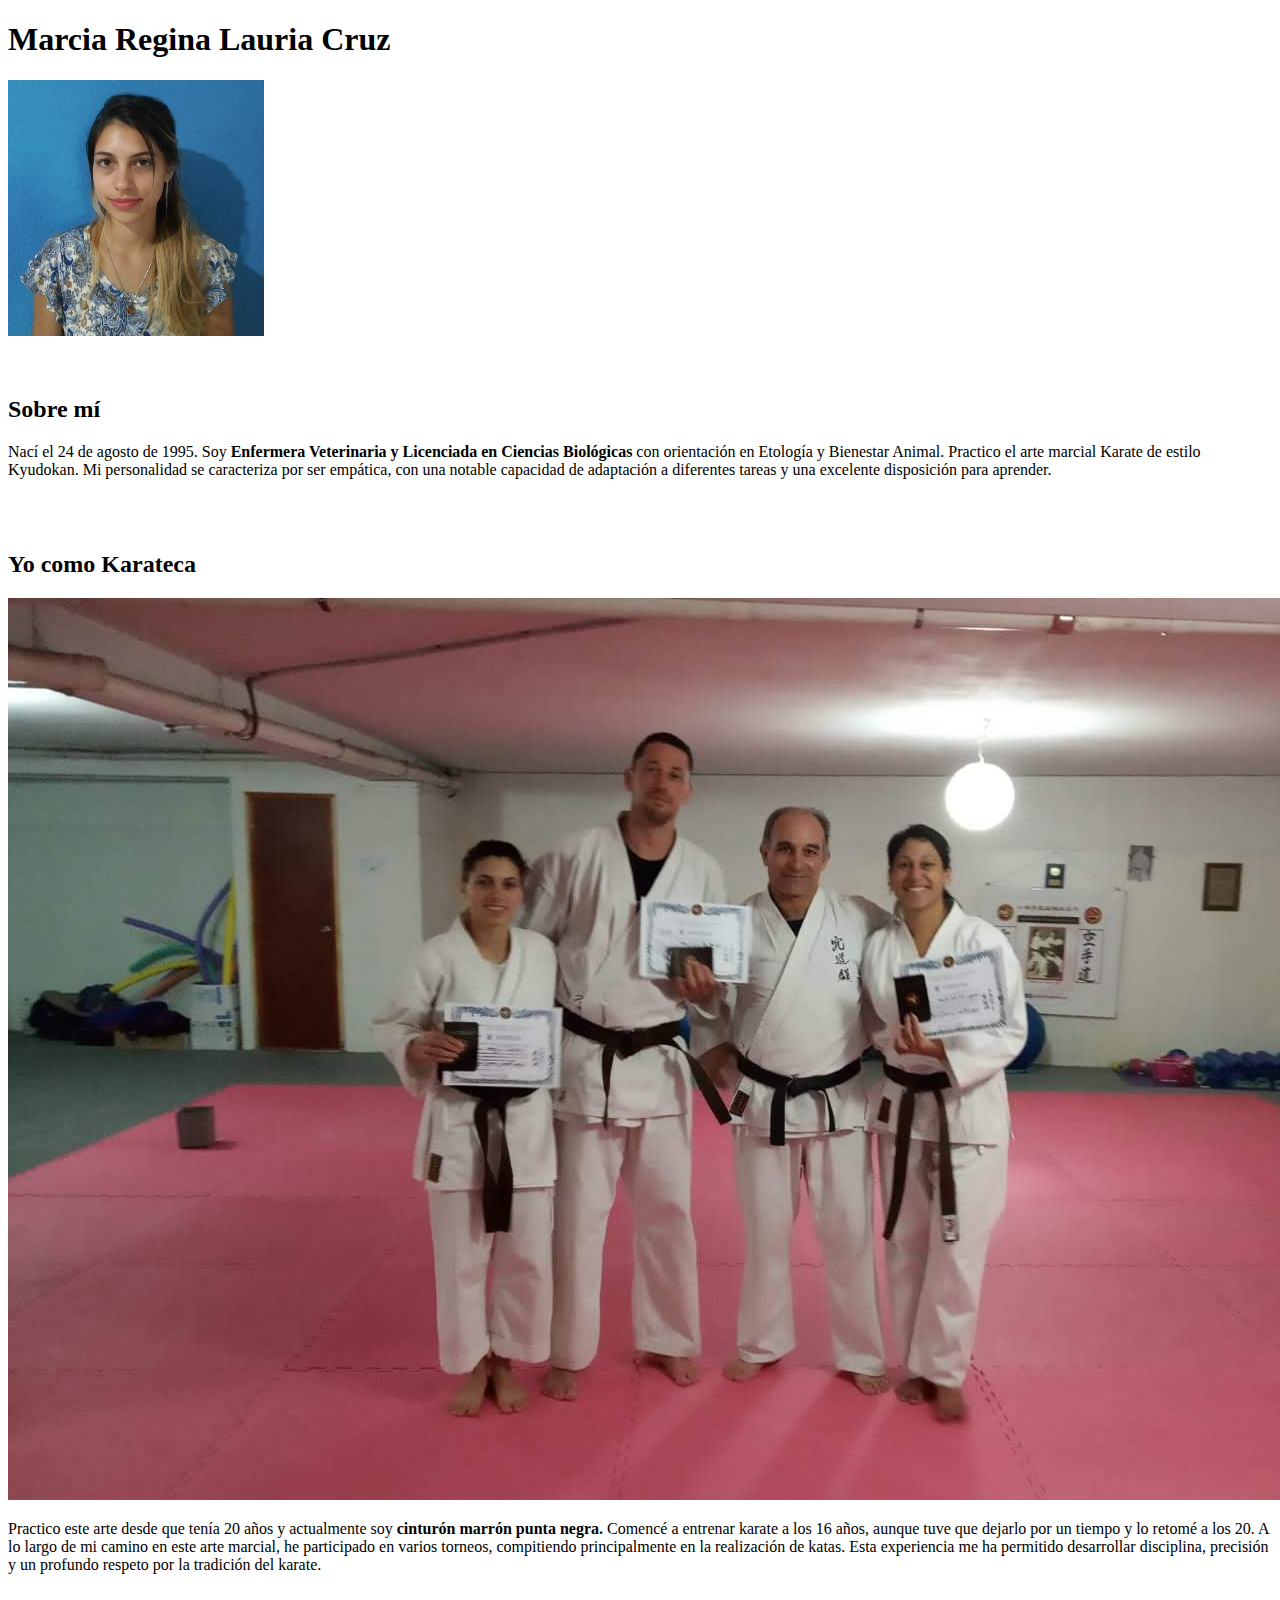
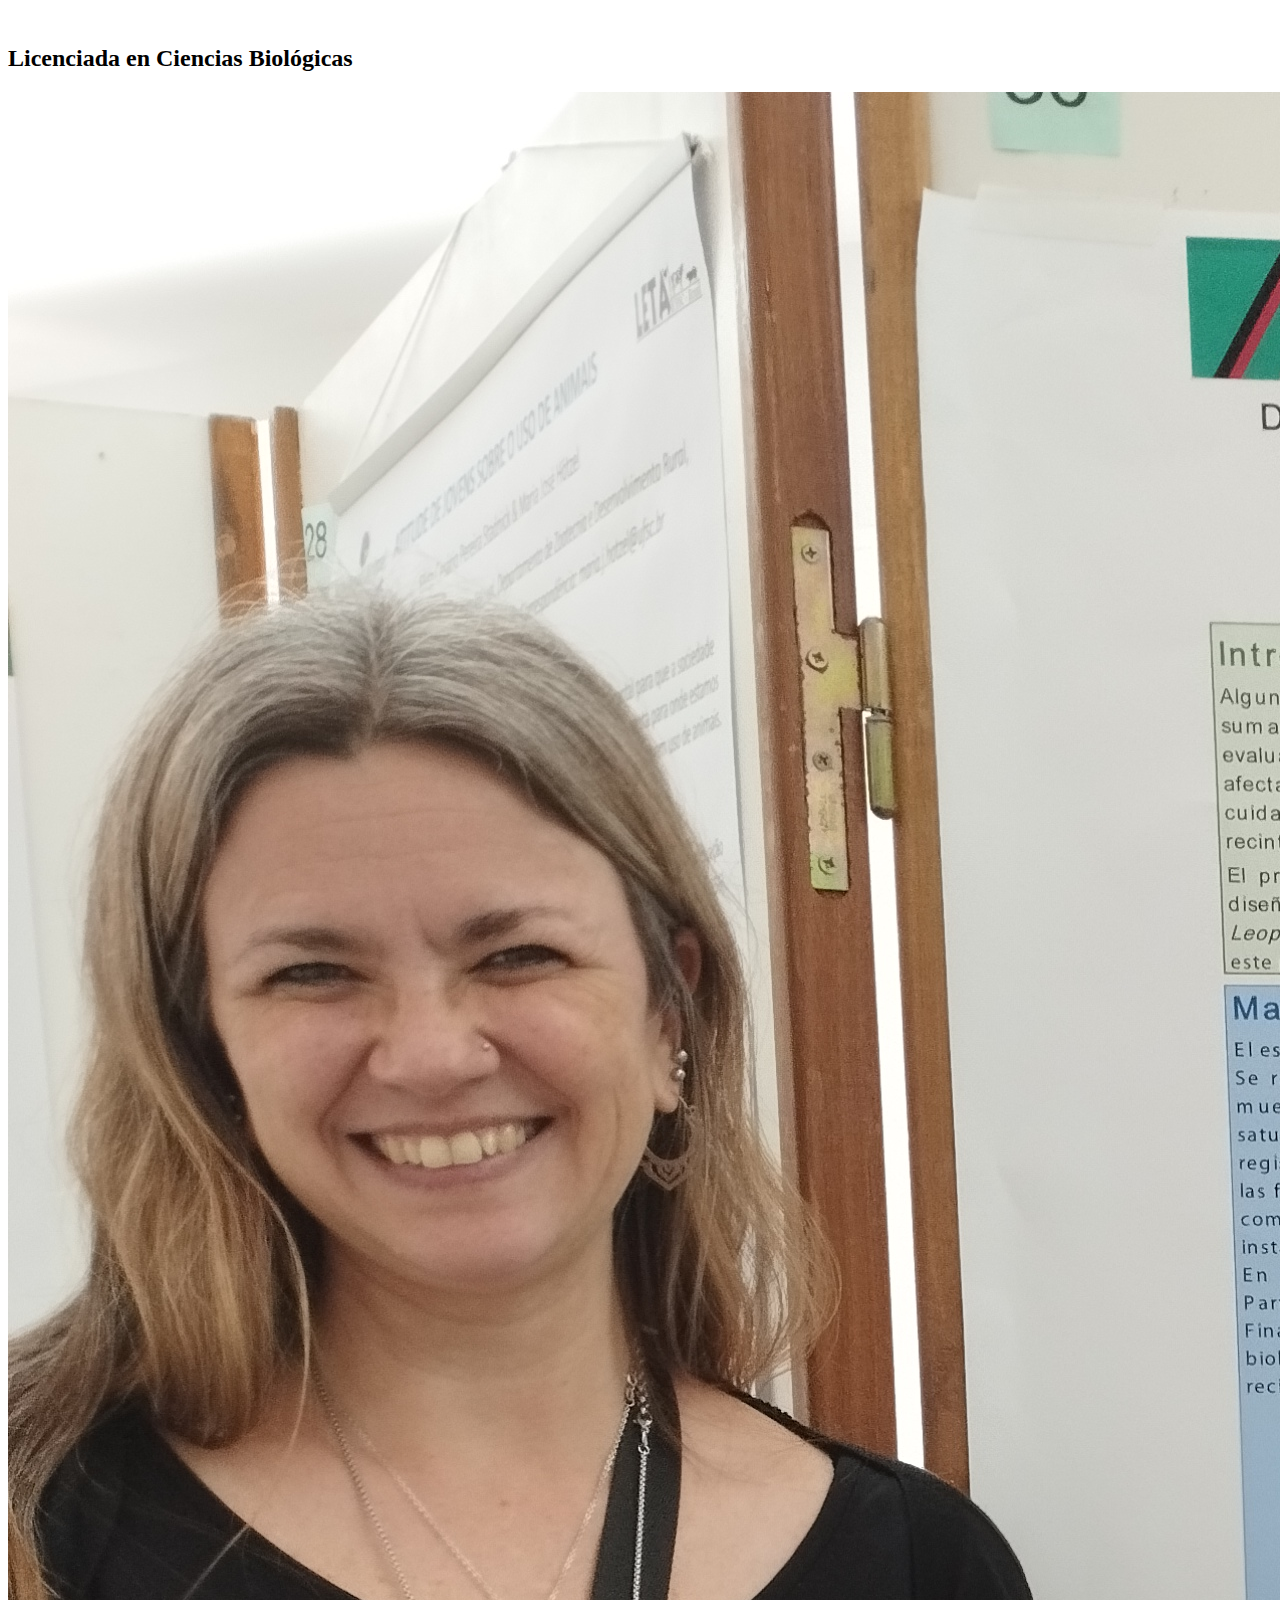
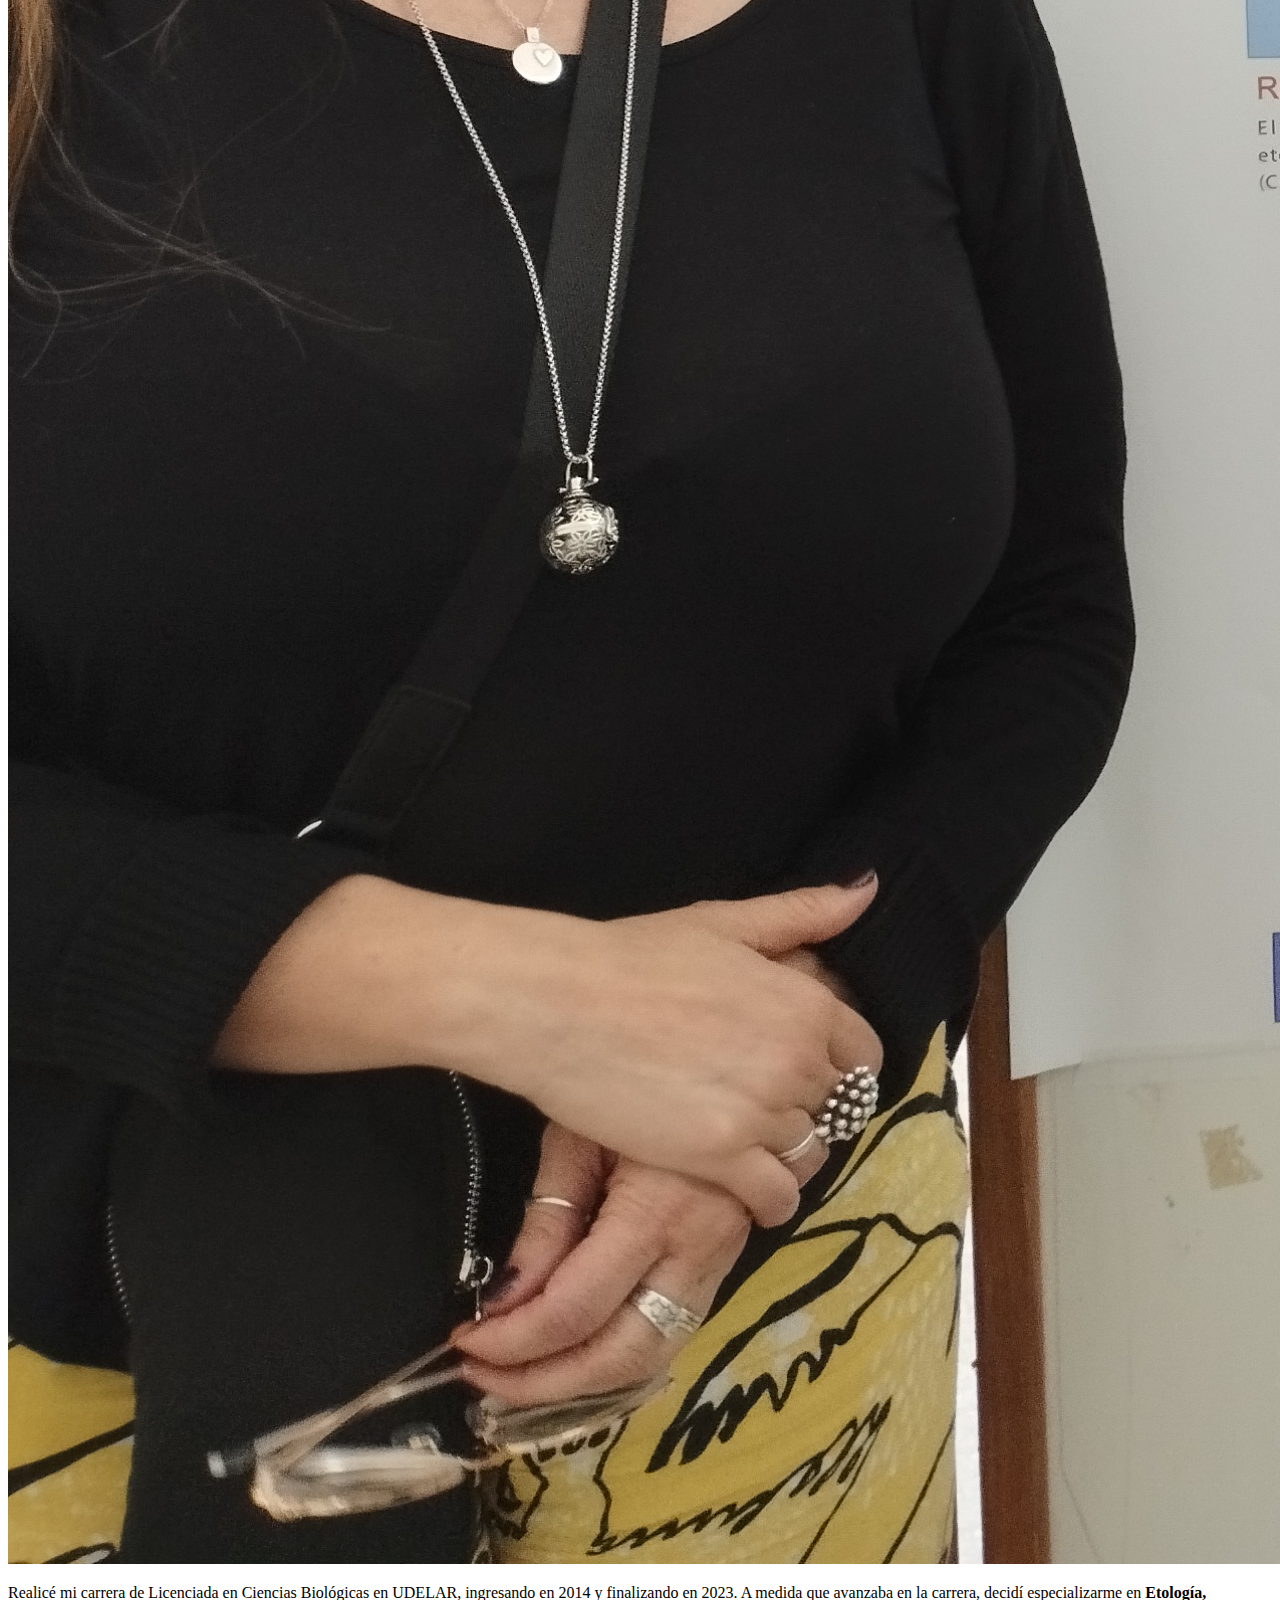
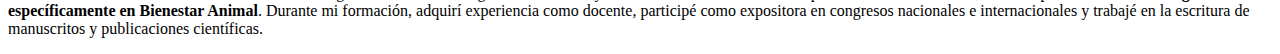
==== index.html @ caac913f "Create index.html" ====
<!DOCTYPE html>
<html lang="en">
<head>
    <meta charset="UTF-8">
    <meta name="viewport" content="width=device-width, initial-scale=1.0">
    <title>Mi primer portafolio web</title>
    <link rel="stylesheet" href="styles.css">
</head>
<body>
    <h1>Marcia Regina Lauria Cruz</h1>
    <section id="foto">
        <img src="images/foto carne.jpg" alt="Foto mia">
    </section>
    <br><br/>
    <section id="about">
        <h2>Sobre mí</h2>
        <p class="sobre-mi">Nací el 24 de agosto de 1995. Soy <strong>Enfermera Veterinaria y Licenciada en 
            Ciencias Biológicas</strong> con orientación en Etología y Bienestar Animal. Practico el arte marcial 
            Karate de estilo Kyudokan. Mi personalidad se caracteriza por ser empática, con una notable 
            capacidad de adaptación a diferentes tareas y una excelente disposición para aprender.</p>
    </section>
    <br><br/>
   <section id="marcialart">
    <h2>Yo como Karateca</h2>
    <img  src="images/IMG-20190803-WA0009.jpg" alt="Diploma de cinturón marrón punta negra">
    <p class="Karate"> Practico este arte desde que tenía 20 años y actualmente soy <strong>cinturón marrón punta negra.</strong> 
        Comencé a entrenar karate a los 16 años, aunque tuve que dejarlo por un tiempo y lo retomé a los 20. 
        A lo largo de mi camino en este arte marcial, he participado en varios torneos, compitiendo principalmente 
        en la realización de katas. Esta experiencia me ha permitido desarrollar disciplina, precisión y un profundo
        respeto por la tradición del karate.</p>
   </section>
   <br><br/>
   <section id="Graduate">
    <h2>Licenciada en Ciencias Biológicas</h2>
    <img src="images/IMG_20221115_143257.jpg" alt="Presentación en congreso">
    <p class="Licenciada"> Realicé mi carrera de Licenciada en Ciencias Biológicas en UDELAR, ingresando en 2014 y 
        finalizando en 2023. A medida que avanzaba en la carrera, decidí especializarme en <strong>Etología, específicamente en 
        Bienestar Animal</strong>. Durante mi formación, adquirí experiencia como docente, participé como expositora en congresos
        nacionales e internacionales y trabajé en la escritura de manuscritos y publicaciones científicas.</p>
   </section>
</body>
</html>
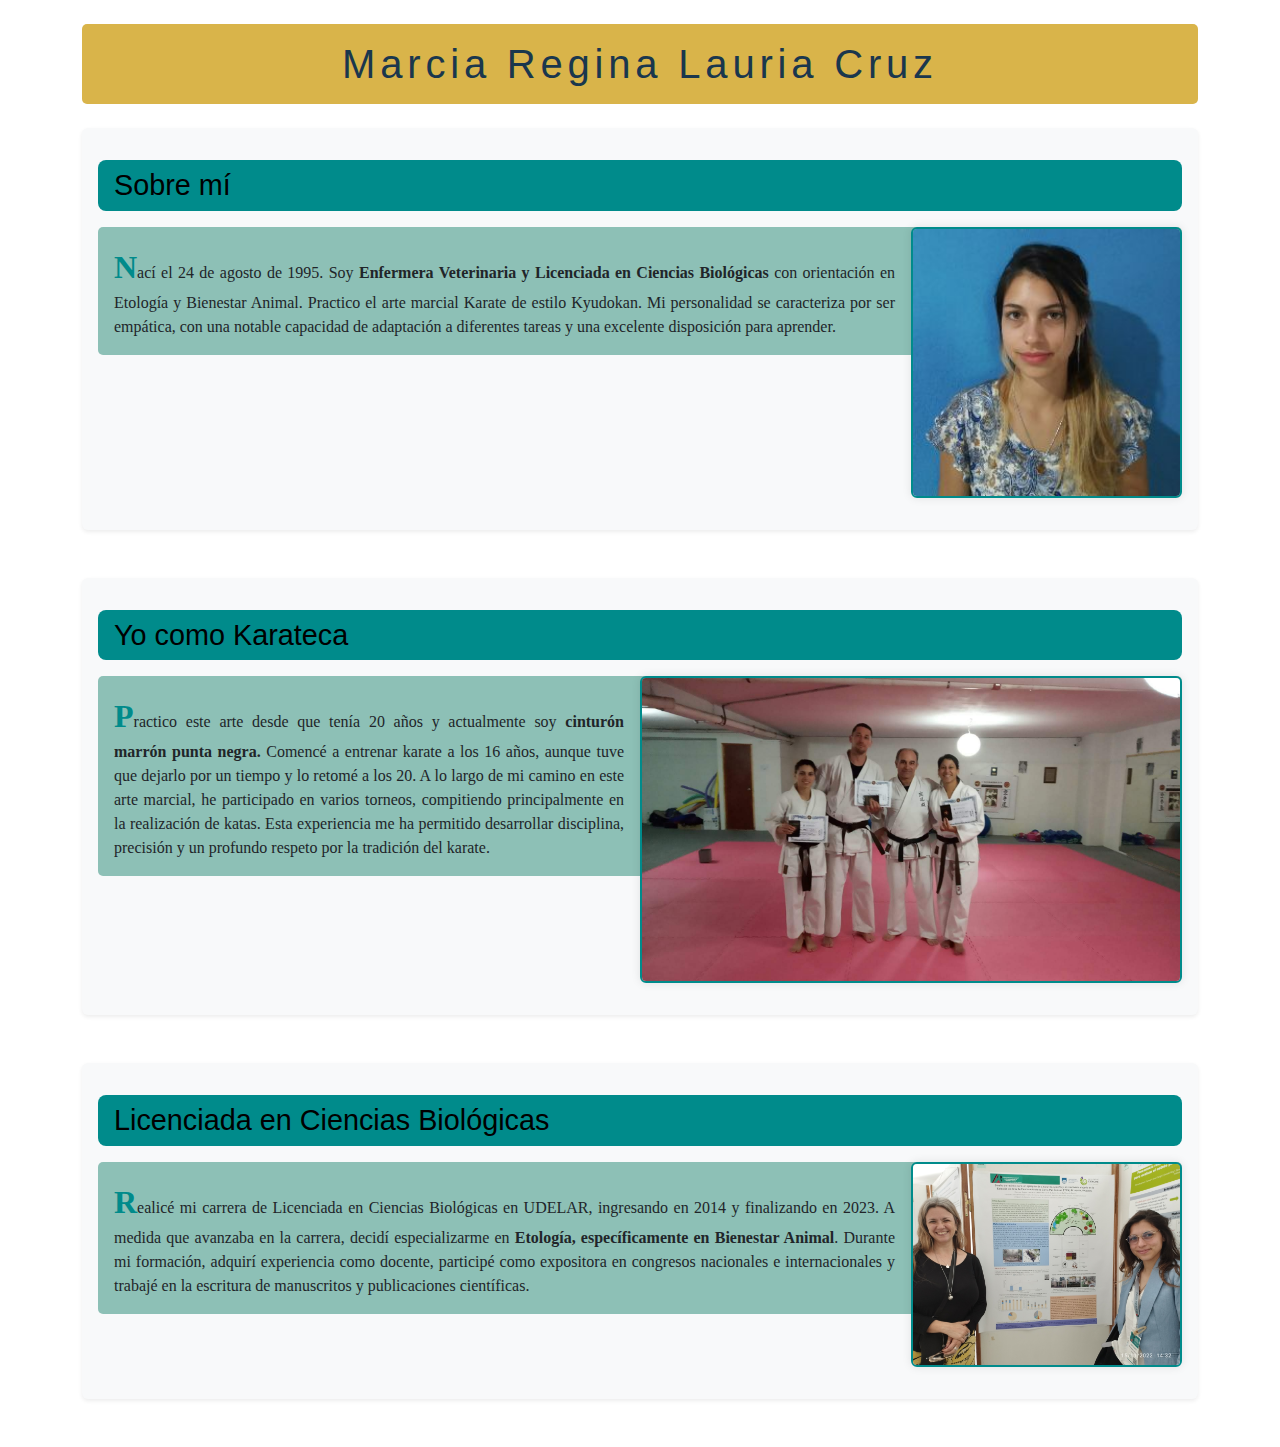
==== commit 347a6001: "Redsiño y responsive" ====
--- a/index.html
+++ b/index.html
@@ -3,40 +3,48 @@
 <head>
     <meta charset="UTF-8">
     <meta name="viewport" content="width=device-width, initial-scale=1.0">
+    <link href="https://cdn.jsdelivr.net/npm/bootstrap@5.3.0/dist/css/bootstrap.min.css" rel="stylesheet">
     <title>Mi primer portafolio web</title>
     <link rel="stylesheet" href="styles.css">
 </head>
 <body>
-    <h1>Marcia Regina Lauria Cruz</h1>
-    <section id="foto">
-        <img src="images/foto carne.jpg" alt="Foto mia">
-    </section>
-    <br><br/>
-    <section id="about">
-        <h2>Sobre mí</h2>
-        <p class="sobre-mi">Nací el 24 de agosto de 1995. Soy <strong>Enfermera Veterinaria y Licenciada en 
-            Ciencias Biológicas</strong> con orientación en Etología y Bienestar Animal. Practico el arte marcial 
-            Karate de estilo Kyudokan. Mi personalidad se caracteriza por ser empática, con una notable 
-            capacidad de adaptación a diferentes tareas y una excelente disposición para aprender.</p>
-    </section>
-    <br><br/>
-   <section id="marcialart">
-    <h2>Yo como Karateca</h2>
-    <img  src="images/IMG-20190803-WA0009.jpg" alt="Diploma de cinturón marrón punta negra">
-    <p class="Karate"> Practico este arte desde que tenía 20 años y actualmente soy <strong>cinturón marrón punta negra.</strong> 
-        Comencé a entrenar karate a los 16 años, aunque tuve que dejarlo por un tiempo y lo retomé a los 20. 
-        A lo largo de mi camino en este arte marcial, he participado en varios torneos, compitiendo principalmente 
-        en la realización de katas. Esta experiencia me ha permitido desarrollar disciplina, precisión y un profundo
-        respeto por la tradición del karate.</p>
-   </section>
-   <br><br/>
-   <section id="Graduate">
-    <h2>Licenciada en Ciencias Biológicas</h2>
-    <img src="images/IMG_20221115_143257.jpg" alt="Presentación en congreso">
-    <p class="Licenciada"> Realicé mi carrera de Licenciada en Ciencias Biológicas en UDELAR, ingresando en 2014 y 
-        finalizando en 2023. A medida que avanzaba en la carrera, decidí especializarme en <strong>Etología, específicamente en 
-        Bienestar Animal</strong>. Durante mi formación, adquirí experiencia como docente, participé como expositora en congresos
-        nacionales e internacionales y trabajé en la escritura de manuscritos y publicaciones científicas.</p>
-   </section>
+    <div class="container">
+        <h1 class="text-center my-4">Marcia Regina Lauria Cruz</h1>
+
+        <!-- Sección Sobre Mí -->
+        <div class="clearfix mb-5 p-3 rounded shadow-sm bg-light">
+            <h2>Sobre mí</h2>
+            <img src="images/foto carne.jpg" class="w-25 float-md-end mb-3 ms-md-3 img-fluid rounded" alt="Foto de Regina">
+            <p>
+                Nací el 24 de agosto de 1995. Soy <strong>Enfermera Veterinaria y Licenciada en Ciencias Biológicas</strong> con orientación 
+                en Etología y Bienestar Animal. Practico el arte marcial Karate de estilo Kyudokan. Mi personalidad se caracteriza por ser empática, 
+                con una notable capacidad de adaptación a diferentes tareas y una excelente disposición para aprender.
+            </p>
+        </div>
+
+        <!-- Sección Yo como Karateca -->
+        <div class="clearfix mb-5 p-3 rounded shadow-sm bg-light">
+            <h2>Yo como Karateca</h2>
+            <img src="images/IMG-20190803-WA0009.jpg" class="w-50 float-md-end mb-3 ms-md-3 img-fluid rounded" alt="Foto grupal de compañeros de karate con cinturón marrón punta negra">
+            <p>  
+                Practico este arte desde que tenía 20 años y actualmente soy <strong>cinturón marrón punta negra.</strong> Comencé a entrenar karate
+                a los 16 años, aunque tuve que dejarlo por un tiempo y lo retomé a los 20. A lo largo de mi camino en este arte marcial, he participado
+                en varios torneos, compitiendo principalmente en la realización de katas. Esta experiencia me ha permitido desarrollar disciplina, 
+                precisión y un profundo respeto por la tradición del karate.
+            </p>
+        </div>
+
+        <!-- Sección Licenciada en Ciencias Biológicas -->
+        <div class="clearfix mb-5 p-3 rounded shadow-sm bg-light">
+            <h2>Licenciada en Ciencias Biológicas</h2>
+            <img src="images/IMG_20221115_143257.jpg" class="w-25 float-md-end mb-3 ms-md-3 img-fluid rounded" alt="Presentación de poster en congreso">
+            <p>
+                Realicé mi carrera de Licenciada en Ciencias Biológicas en UDELAR, ingresando en 2014 y finalizando en 2023. A medida que avanzaba en la 
+                carrera, decidí especializarme en <strong>Etología, específicamente en Bienestar Animal</strong>. Durante mi formación, adquirí experiencia 
+                como docente, participé como expositora en congresos nacionales e internacionales y trabajé en la escritura de manuscritos y publicaciones 
+                científicas.
+            </p>
+        </div>
+    </div>
 </body>
-</html>
+</html>--- a/styles.css
+++ b/styles.css
@@ -0,0 +1,93 @@
+h1 {
+    text-align: center;
+    font-family: Arial, Helvetica, sans-serif;
+    color: #1A374D; /* Azul oscuro */
+    background-color: #D9B44A; /* Mostaza medio */
+    letter-spacing: 0.3rem;
+    padding: 1rem;
+    font-size: 2.5rem;
+    margin-bottom: 2rem;
+    border-radius: 5px; /* Bordes redondeados */
+}
+  
+
+h2 {
+    background-color: darkcyan;
+    color: black;
+    font-family: Arial, Helvetica, sans-serif;
+    text-align: left;
+    padding: 0.5rem 1rem;
+    font-size: 1.8rem;
+    margin-top: 1rem;
+    margin-bottom: 1rem;
+    border-radius: 0.5rem;
+}
+
+p {
+    text-align: justify;
+    font-family: 'Times New Roman', Times, serif;
+    background-color: rgb(141, 192, 182);
+    padding: 1rem;
+    margin-bottom: 1rem;
+    border-radius: 5px;
+}
+
+p::first-letter {
+    color: darkcyan;
+    font-size: xx-large;
+    font-weight: bold;
+}
+
+img {
+    max-width: 100%; /* Asegura que la imagen no se desborde del contenedor */
+    height: auto; /* Mantiene la proporción */
+    border-radius: 5%; /* Bordes redondeados */
+    margin-bottom: 1rem; /* Espaciado debajo de la imagen */
+    border: 2px solid darkcyan; /* Borde para destacar la imagen */
+    box-shadow: 0 0 10px rgba(0, 0, 0, 0.1); /* Sombra para darle un efecto de profundidad */
+}
+
+.clearfix::after {
+    content: "";
+    display: table;
+    clear: both;
+}
+
+/* Media Query para dispositivos más pequeños */
+@media (max-width: 768px) {
+    h1 {
+        font-size: 2rem;
+        letter-spacing: 0.2rem;
+    }
+
+    h2 {
+        font-size: 1.5rem;
+        padding: 0.5rem;
+    }
+
+    p {
+        padding: 0.8rem;
+    }
+
+    img {
+        max-width: 100%; /* Imagen ocupa el ancho completo en pantallas pequeñas */
+        margin-bottom: 1rem; /* Asegura el espaciado adecuado debajo de la imagen */
+    }
+}
+
+/* Media Query para dispositivos aún más pequeños */
+@media (max-width: 480px) {
+    h1 {
+        font-size: 1.8rem;
+        letter-spacing: 0.1rem;
+    }
+
+    h2 {
+        font-size: 1.3rem;
+        padding: 0.3rem;
+    }
+
+    p {
+        padding: 0.5rem;
+    }
+}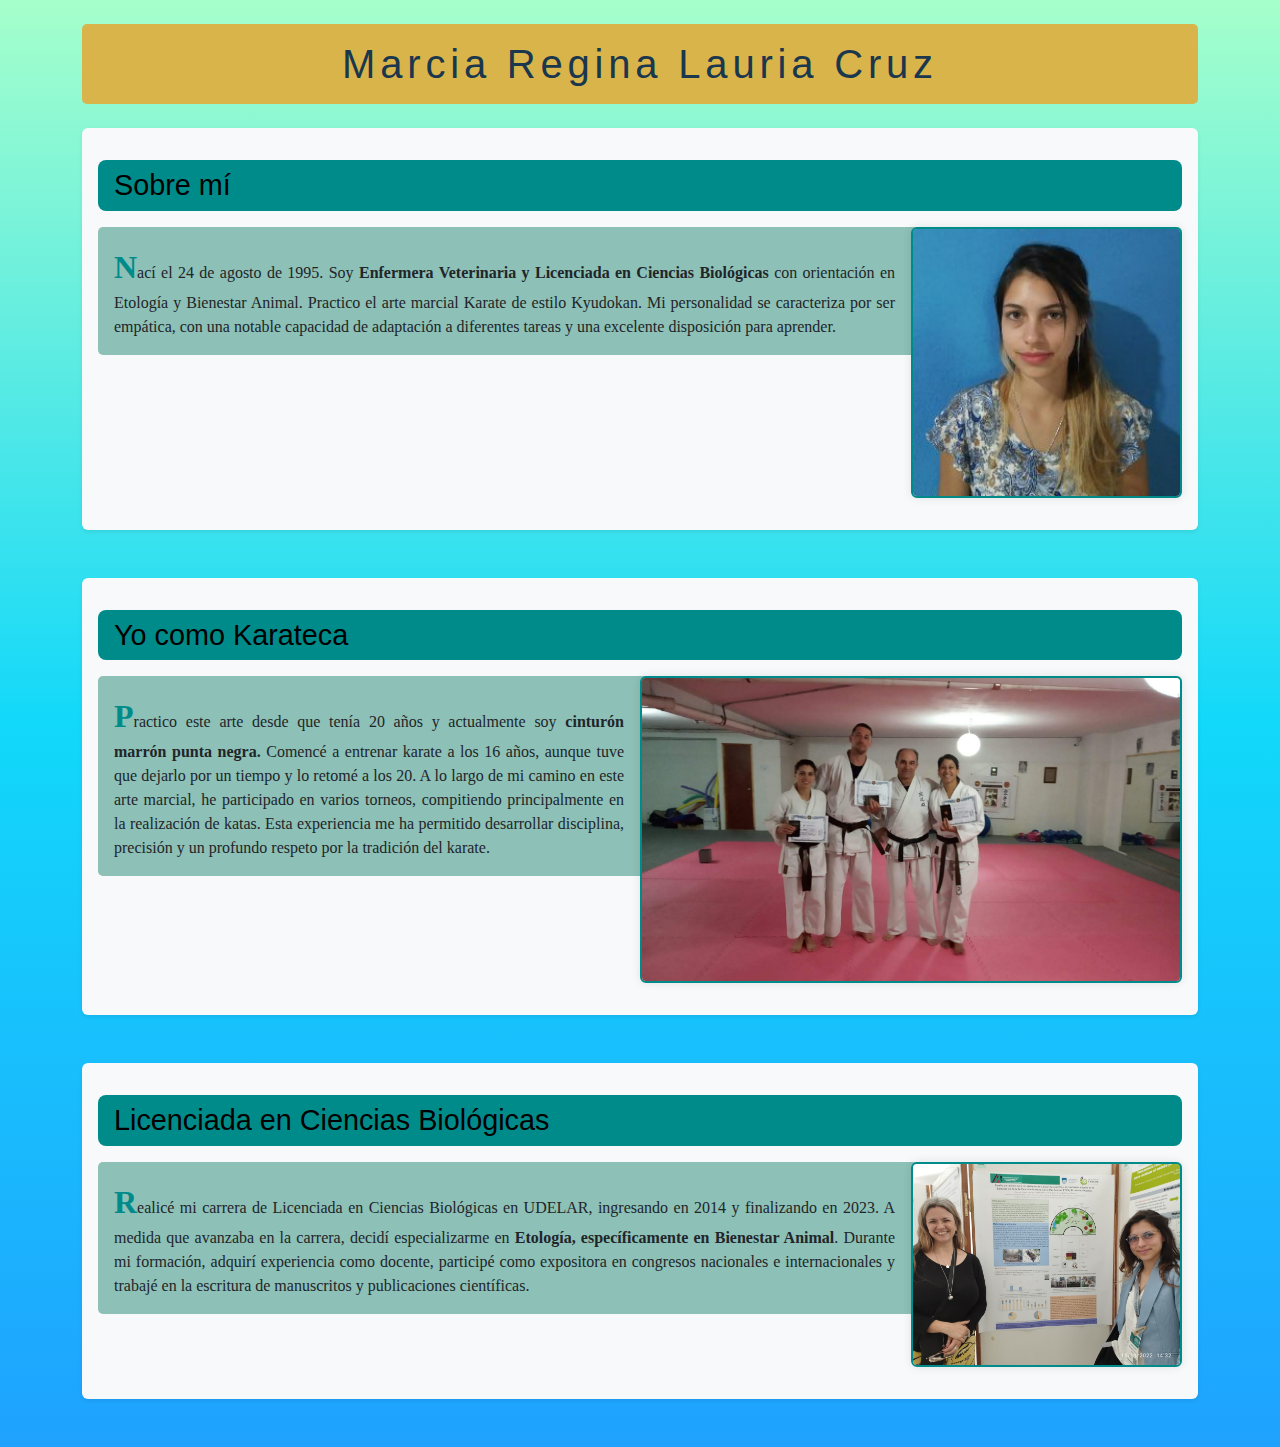
==== commit 9fbf0247: "Cambios de diseño y otros" ====
--- a/index.html
+++ b/index.html
@@ -23,7 +23,7 @@
         </div>
 
         <!-- Sección Yo como Karateca -->
-        <div class="clearfix mb-5 p-3 rounded shadow-sm bg-light">
+        <div class="clearfix mb-5 p-3 rounded shadow-sm bg-light" id="Karateca">
             <h2>Yo como Karateca</h2>
             <img src="images/IMG-20190803-WA0009.jpg" class="w-50 float-md-end mb-3 ms-md-3 img-fluid rounded" alt="Foto grupal de compañeros de karate con cinturón marrón punta negra">
             <p>  
--- a/styles.css
+++ b/styles.css
@@ -1,16 +1,27 @@
+body {
+    background: #1fa2ff; /* fallback for old browsers */
+    background: -webkit-linear-gradient(to top, #1fa2ff, #12d8fa, #a6ffcb); /* Chrome 10-25, Safari 5.1-6 */
+    background: linear-gradient(to top, #1fa2ff, #12d8fa, #a6ffcb); /* W3C, IE 10+/ Edge, Firefox 16+, Chrome 26+, Opera 12+, Safari 7+ */
+}
+
+#karateca {
+    background: #16222A;  /* fallback for old browsers */
+background: -webkit-linear-gradient(to top, #3A6073, #16222A);  /* Chrome 10-25, Safari 5.1-6 */
+background: linear-gradient(to top, #3A6073, #16222A); /* W3C, IE 10+/ Edge, Firefox 16+, Chrome 26+, Opera 12+, Safari 7+ */
+}
+
 h1 {
     text-align: center;
     font-family: Arial, Helvetica, sans-serif;
-    color: #1A374D; /* Azul oscuro */
-    background-color: #D9B44A; /* Mostaza medio */
+    color: #1A374D;
+    background-color: #D9B44A; 
     letter-spacing: 0.3rem;
     padding: 1rem;
     font-size: 2.5rem;
     margin-bottom: 2rem;
-    border-radius: 5px; /* Bordes redondeados */
+    border-radius: 5px; 
 }
   
-
 h2 {
     background-color: darkcyan;
     color: black;
@@ -39,12 +50,12 @@
 }
 
 img {
-    max-width: 100%; /* Asegura que la imagen no se desborde del contenedor */
-    height: auto; /* Mantiene la proporción */
-    border-radius: 5%; /* Bordes redondeados */
-    margin-bottom: 1rem; /* Espaciado debajo de la imagen */
-    border: 2px solid darkcyan; /* Borde para destacar la imagen */
-    box-shadow: 0 0 10px rgba(0, 0, 0, 0.1); /* Sombra para darle un efecto de profundidad */
+    max-width: 100%;
+    height: auto; 
+    border-radius: 5%; 
+    margin-bottom: 1rem; 
+    border: 2px solid darkcyan; 
+    box-shadow: 0 0 10px rgba(0, 0, 0, 0.1); 
 }
 
 .clearfix::after {
@@ -70,8 +81,8 @@
     }
 
     img {
-        max-width: 100%; /* Imagen ocupa el ancho completo en pantallas pequeñas */
-        margin-bottom: 1rem; /* Asegura el espaciado adecuado debajo de la imagen */
+        max-width: 100%; 
+        margin-bottom: 1rem; 
     }
 }
 
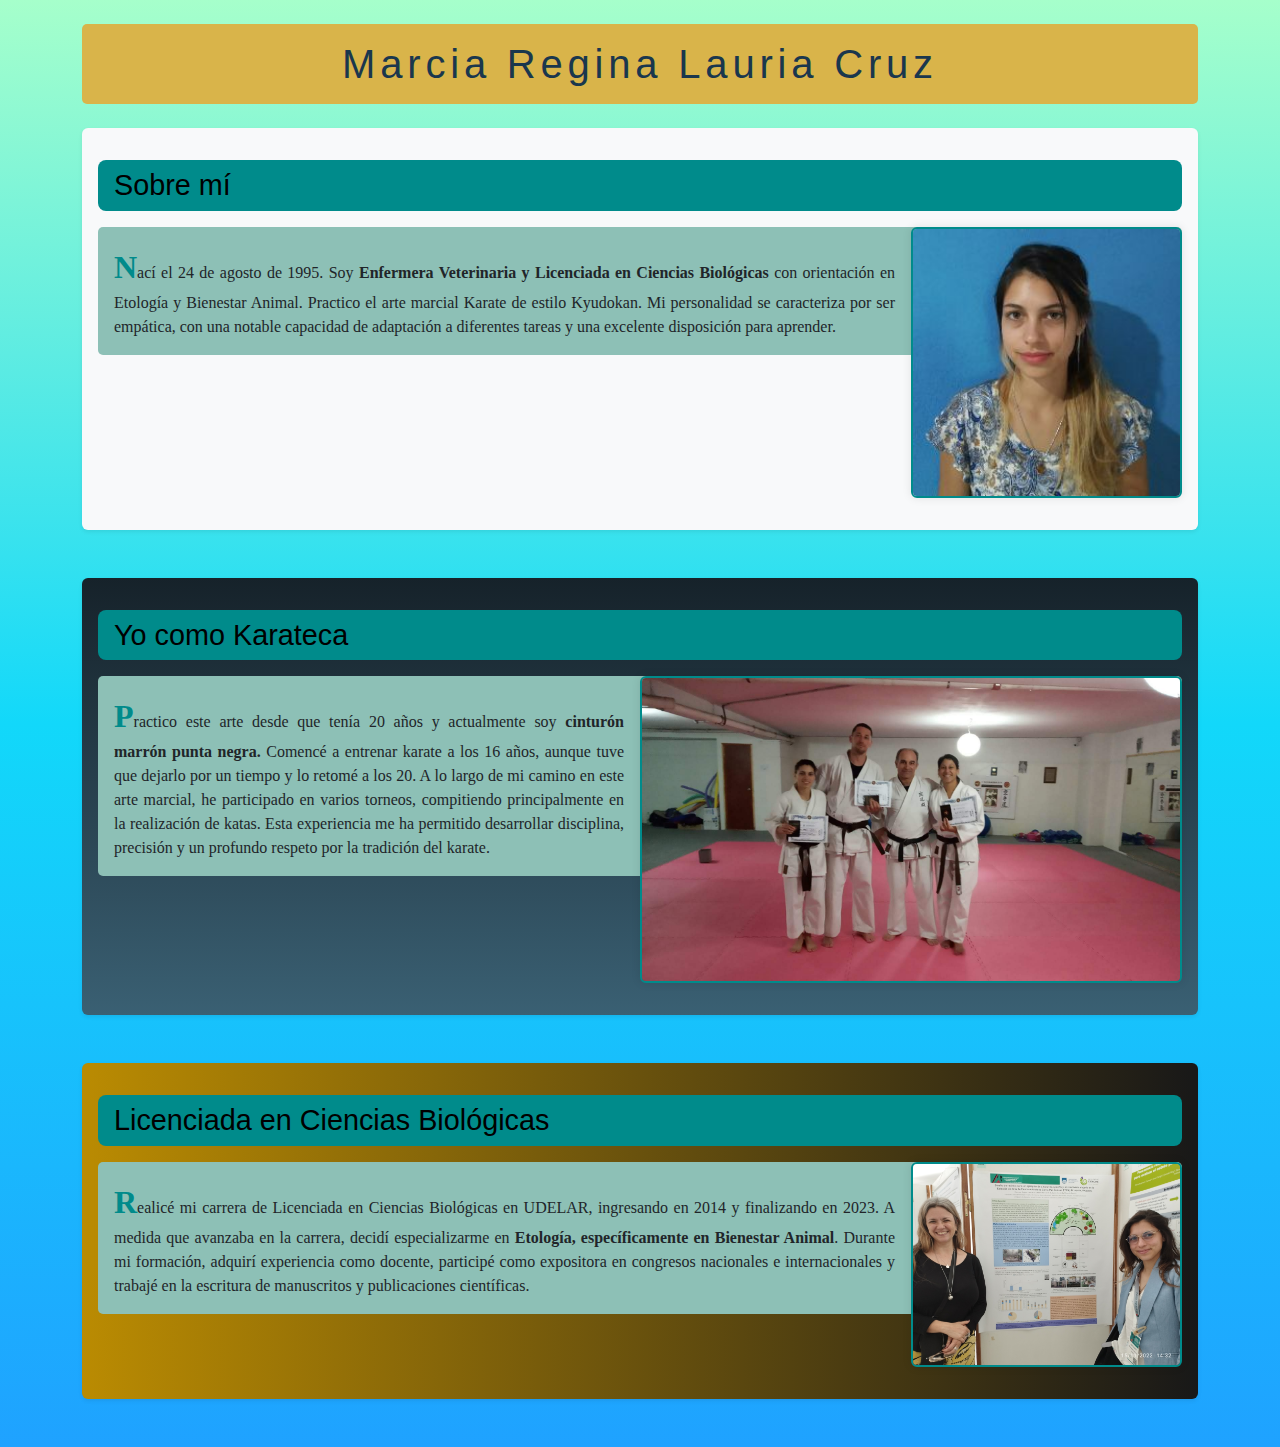
==== commit edc6e63e: "Diseño de fondos" ====
--- a/index.html
+++ b/index.html
@@ -23,7 +23,7 @@
         </div>
 
         <!-- Sección Yo como Karateca -->
-        <div class="clearfix mb-5 p-3 rounded shadow-sm bg-light" id="Karateca">
+        <div id="Karateca" class="clearfix mb-5 p-3 rounded shadow-sm bg-light">
             <h2>Yo como Karateca</h2>
             <img src="images/IMG-20190803-WA0009.jpg" class="w-50 float-md-end mb-3 ms-md-3 img-fluid rounded" alt="Foto grupal de compañeros de karate con cinturón marrón punta negra">
             <p>  
@@ -35,7 +35,7 @@
         </div>
 
         <!-- Sección Licenciada en Ciencias Biológicas -->
-        <div class="clearfix mb-5 p-3 rounded shadow-sm bg-light">
+        <div class="clearfix mb-5 p-3 rounded shadow-sm bg-light" id="Biologia">
             <h2>Licenciada en Ciencias Biológicas</h2>
             <img src="images/IMG_20221115_143257.jpg" class="w-25 float-md-end mb-3 ms-md-3 img-fluid rounded" alt="Presentación de poster en congreso">
             <p>
--- a/styles.css
+++ b/styles.css
@@ -4,10 +4,16 @@
     background: linear-gradient(to top, #1fa2ff, #12d8fa, #a6ffcb); /* W3C, IE 10+/ Edge, Firefox 16+, Chrome 26+, Opera 12+, Safari 7+ */
 }
 
-#karateca {
-    background: #16222A;  /* fallback for old browsers */
+#Karateca {
+background: #16222A;  /* fallback for old browsers */
 background: -webkit-linear-gradient(to top, #3A6073, #16222A);  /* Chrome 10-25, Safari 5.1-6 */
 background: linear-gradient(to top, #3A6073, #16222A); /* W3C, IE 10+/ Edge, Firefox 16+, Chrome 26+, Opera 12+, Safari 7+ */
+}
+
+#Biologia {
+background: #BA8B02;  /* fallback for old browsers */
+background: -webkit-linear-gradient(to left, #181818, #BA8B02);  /* Chrome 10-25, Safari 5.1-6 */
+background: linear-gradient(to left, #181818, #BA8B02); /* W3C, IE 10+/ Edge, Firefox 16+, Chrome 26+, Opera 12+, Safari 7+ */
 }
 
 h1 {
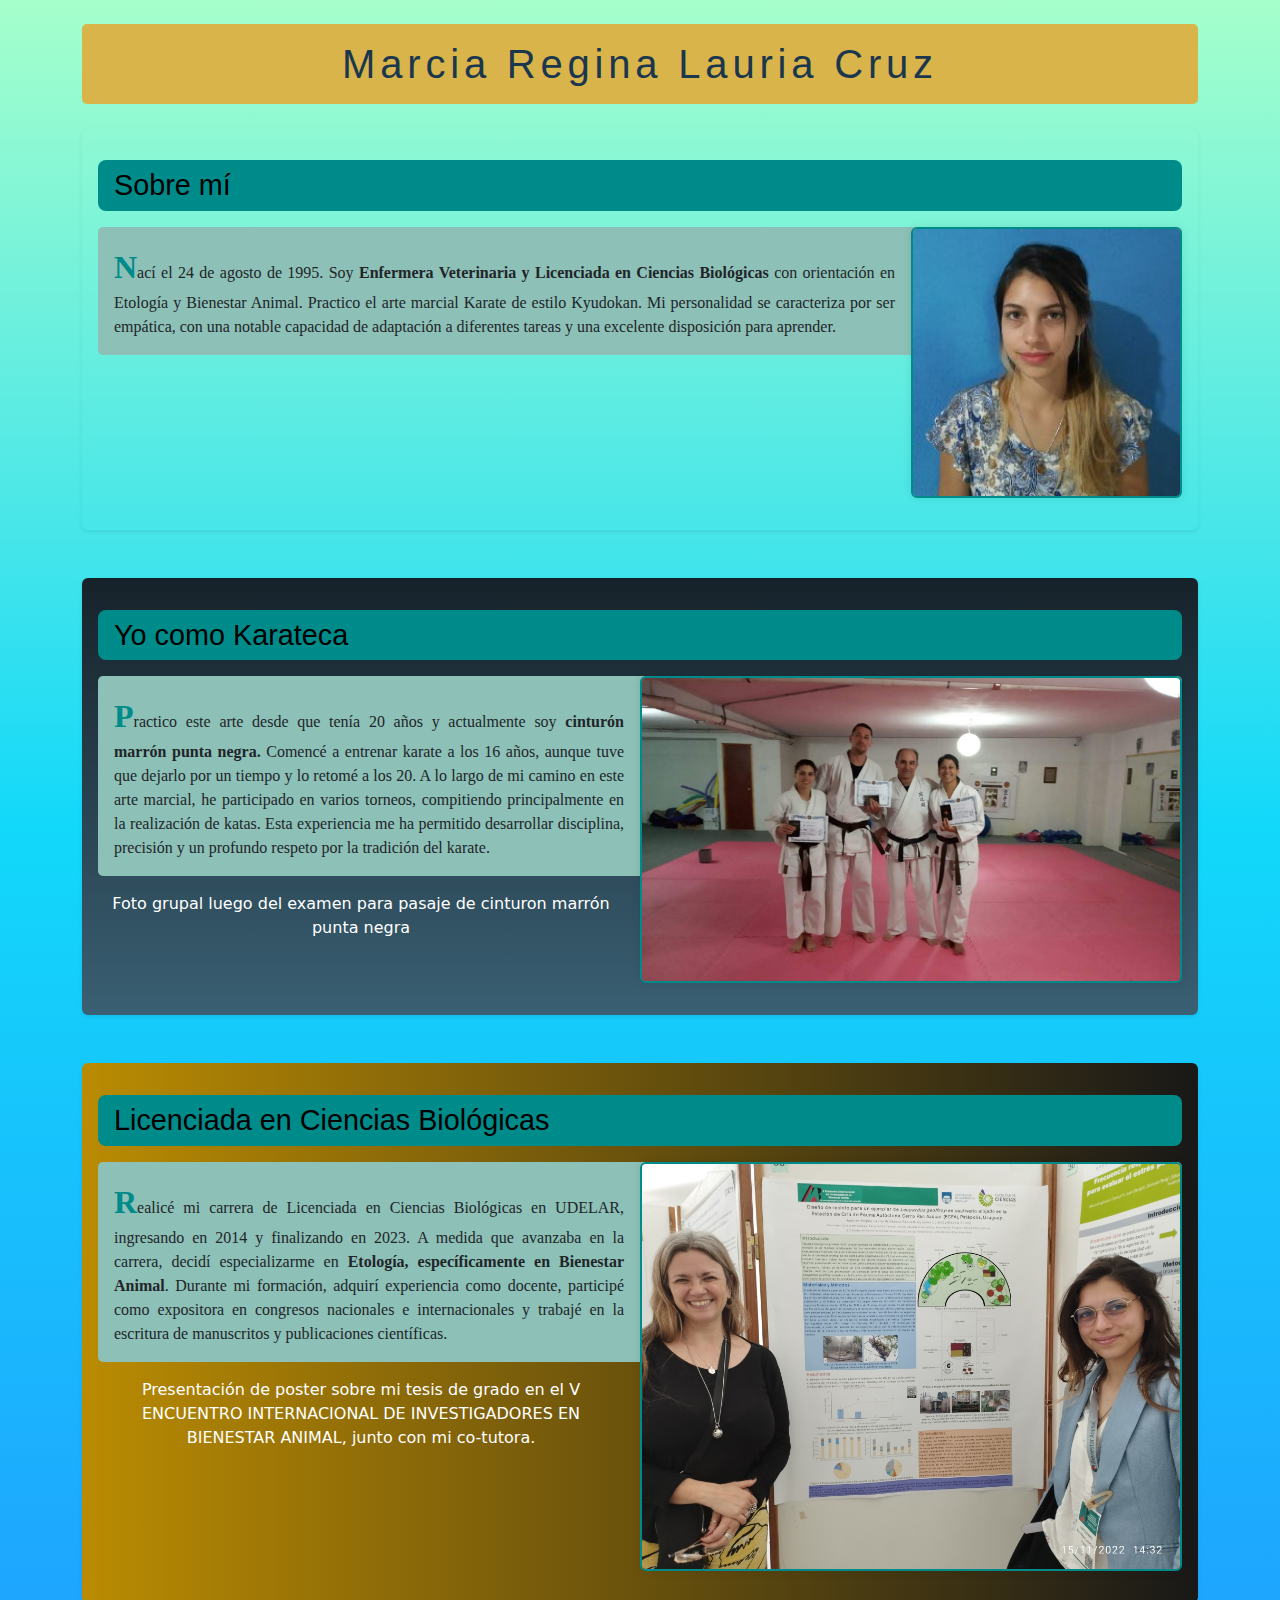
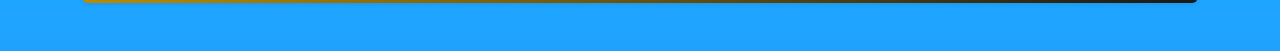
==== commit 7953b8a9: "Pie de fotos y corrección de fondo" ====
--- a/index.html
+++ b/index.html
@@ -12,7 +12,7 @@
         <h1 class="text-center my-4">Marcia Regina Lauria Cruz</h1>
 
         <!-- Sección Sobre Mí -->
-        <div class="clearfix mb-5 p-3 rounded shadow-sm bg-light">
+        <div class="clearfix mb-5 p-3 rounded shadow-sm">
             <h2>Sobre mí</h2>
             <img src="images/foto carne.jpg" class="w-25 float-md-end mb-3 ms-md-3 img-fluid rounded" alt="Foto de Regina">
             <p>
@@ -23,7 +23,7 @@
         </div>
 
         <!-- Sección Yo como Karateca -->
-        <div id="Karateca" class="clearfix mb-5 p-3 rounded shadow-sm bg-light">
+        <div id="Karateca" class="clearfix mb-5 p-3 rounded shadow-sm">
             <h2>Yo como Karateca</h2>
             <img src="images/IMG-20190803-WA0009.jpg" class="w-50 float-md-end mb-3 ms-md-3 img-fluid rounded" alt="Foto grupal de compañeros de karate con cinturón marrón punta negra">
             <p>  
@@ -32,18 +32,24 @@
                 en varios torneos, compitiendo principalmente en la realización de katas. Esta experiencia me ha permitido desarrollar disciplina, 
                 precisión y un profundo respeto por la tradición del karate.
             </p>
+            <figcaption class="caption-style">
+                Foto grupal luego del examen para pasaje de cinturon marrón punta negra
+            </figcaption>
         </div>
 
         <!-- Sección Licenciada en Ciencias Biológicas -->
-        <div class="clearfix mb-5 p-3 rounded shadow-sm bg-light" id="Biologia">
+        <div class="clearfix mb-5 p-3 rounded shadow-sm" id="Biologia">
             <h2>Licenciada en Ciencias Biológicas</h2>
-            <img src="images/IMG_20221115_143257.jpg" class="w-25 float-md-end mb-3 ms-md-3 img-fluid rounded" alt="Presentación de poster en congreso">
+                <img src="images/IMG_20221115_143257.jpg" class="w-50 float-md-end mb-3 ms-md-3 img-fluid rounded" alt="Presentación de poster en congreso">
             <p>
                 Realicé mi carrera de Licenciada en Ciencias Biológicas en UDELAR, ingresando en 2014 y finalizando en 2023. A medida que avanzaba en la 
                 carrera, decidí especializarme en <strong>Etología, específicamente en Bienestar Animal</strong>. Durante mi formación, adquirí experiencia 
                 como docente, participé como expositora en congresos nacionales e internacionales y trabajé en la escritura de manuscritos y publicaciones 
                 científicas.
             </p>
+            <figcaption class="caption-style">
+                Presentación de poster sobre mi tesis de grado en el V ENCUENTRO INTERNACIONAL DE INVESTIGADORES EN BIENESTAR ANIMAL, junto con mi co-tutora.
+            </figcaption>
         </div>
     </div>
 </body>
--- a/styles.css
+++ b/styles.css
@@ -14,6 +14,14 @@
 background: #BA8B02;  /* fallback for old browsers */
 background: -webkit-linear-gradient(to left, #181818, #BA8B02);  /* Chrome 10-25, Safari 5.1-6 */
 background: linear-gradient(to left, #181818, #BA8B02); /* W3C, IE 10+/ Edge, Firefox 16+, Chrome 26+, Opera 12+, Safari 7+ */
+}
+
+.caption-style {
+    margin-top: 1rem;
+    text-align: center; 
+    width: auto; 
+    display: block; 
+    color: white;
 }
 
 h1 {
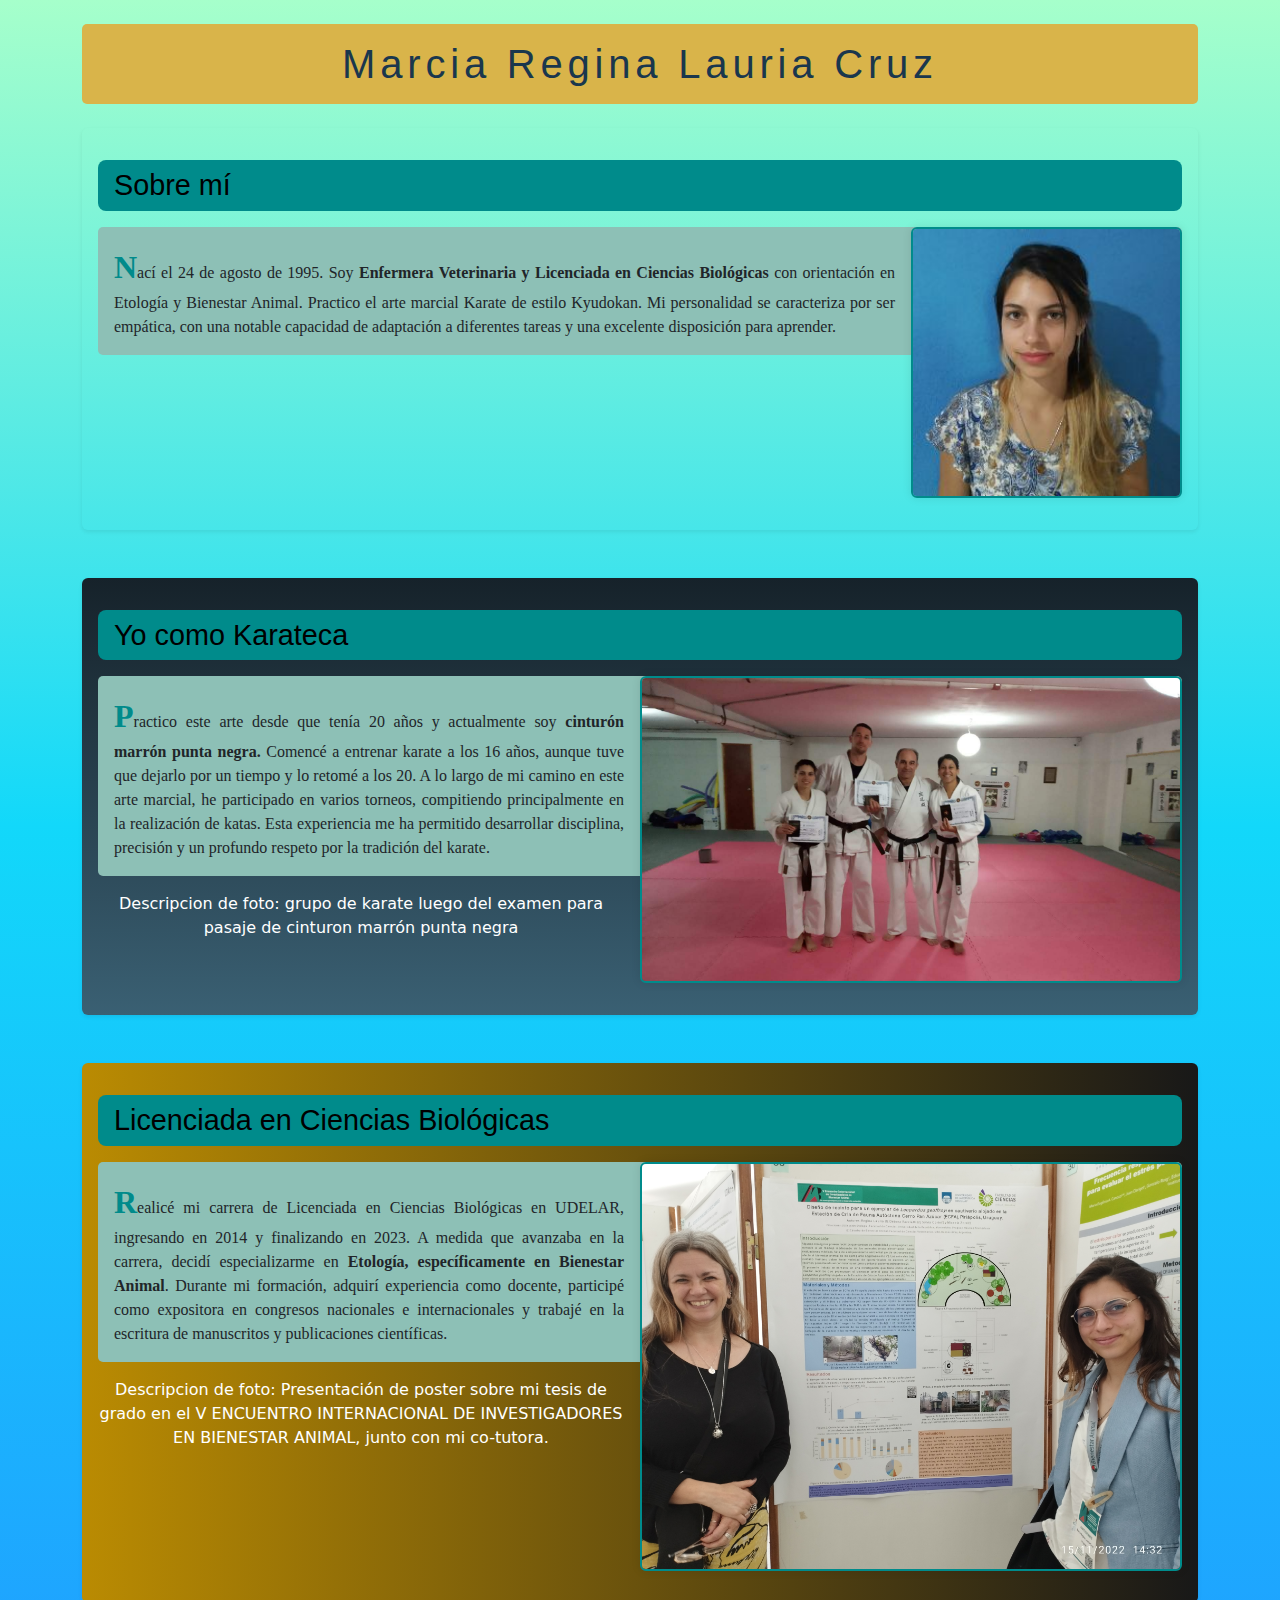
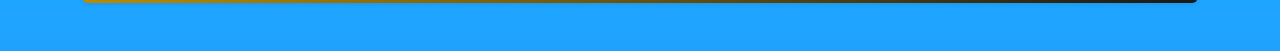
==== commit fa097ceb: "Update index.html" ====
--- a/index.html
+++ b/index.html
@@ -33,7 +33,7 @@
                 precisión y un profundo respeto por la tradición del karate.
             </p>
             <figcaption class="caption-style">
-                Foto grupal luego del examen para pasaje de cinturon marrón punta negra
+                Descripcion de foto: grupo de karate luego del examen para pasaje de cinturon marrón punta negra
             </figcaption>
         </div>
 
@@ -48,7 +48,7 @@
                 científicas.
             </p>
             <figcaption class="caption-style">
-                Presentación de poster sobre mi tesis de grado en el V ENCUENTRO INTERNACIONAL DE INVESTIGADORES EN BIENESTAR ANIMAL, junto con mi co-tutora.
+                Descripcion de foto: Presentación de poster sobre mi tesis de grado en el V ENCUENTRO INTERNACIONAL DE INVESTIGADORES EN BIENESTAR ANIMAL, junto con mi co-tutora.
             </figcaption>
         </div>
     </div>
